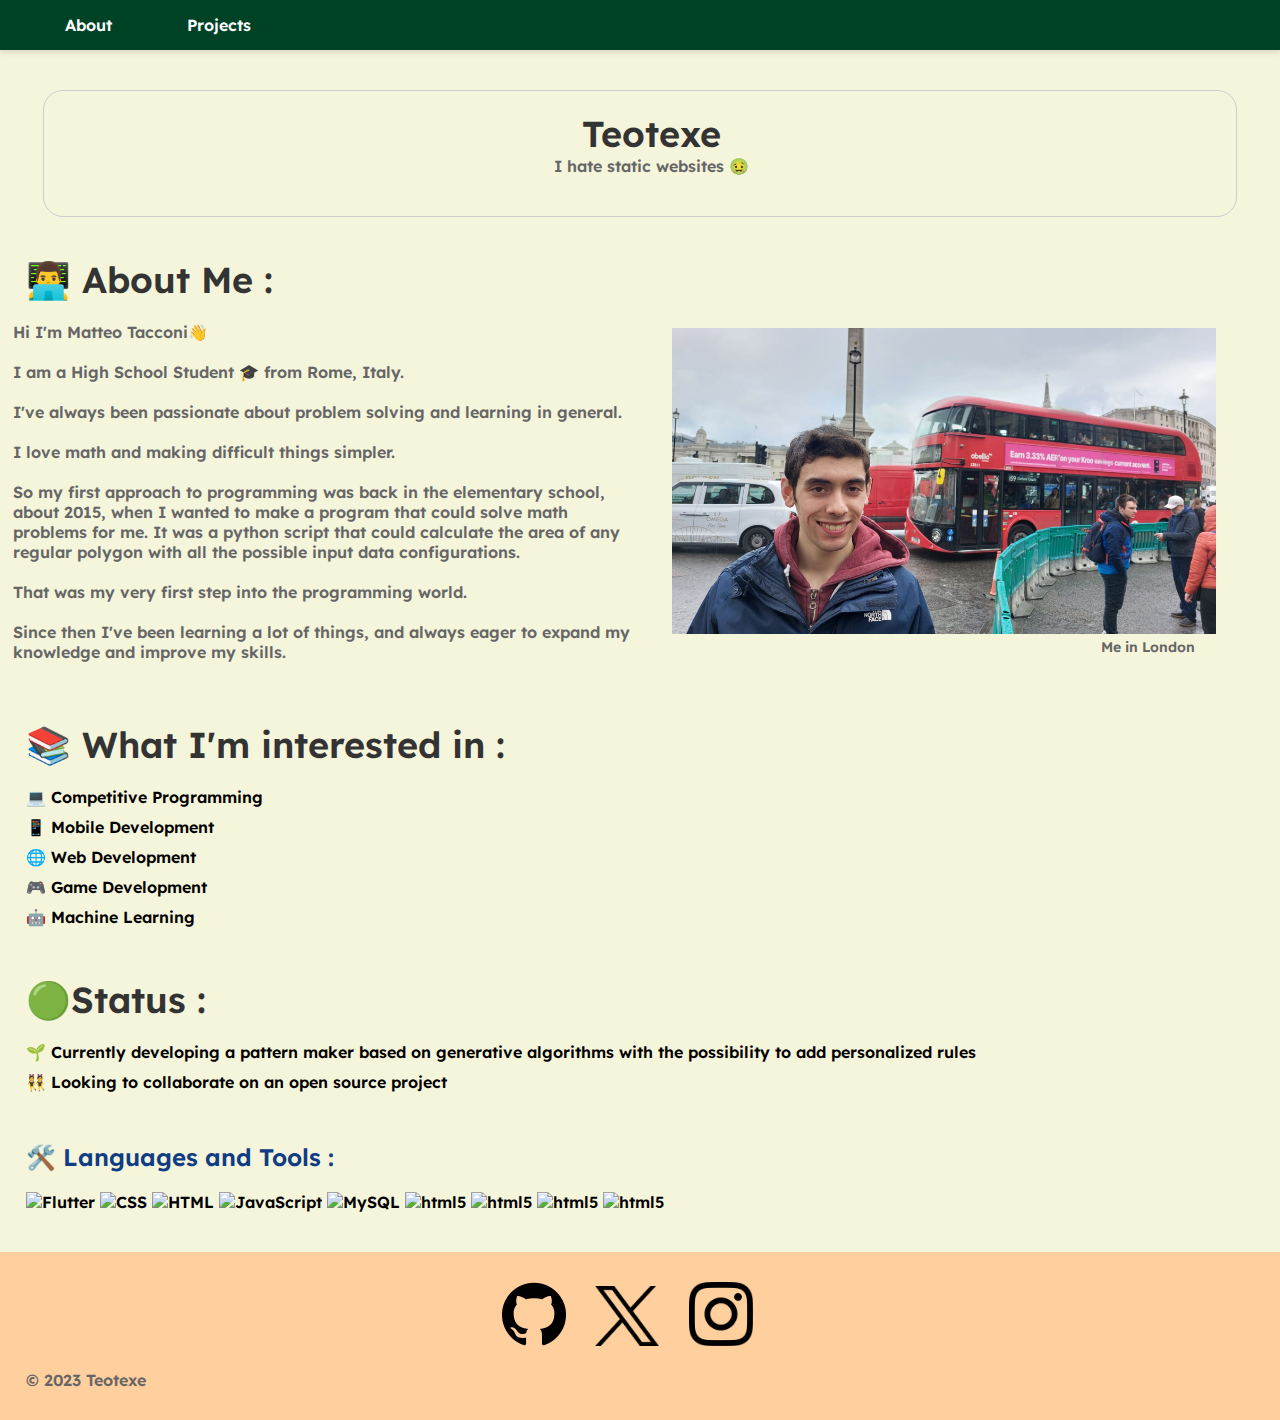
==== index.html @ 50fefe19 "First commit" ====
<!DOCTYPE html>
<html lang="en">
<head>
    <meta charset="UTF-8">
    <meta name="viewport" content="width=device-width, initial-scale=1.0">
    <title>Teotexe</title>
    <link rel="stylesheet" href="index.css"> <!-- You can create a separate CSS file for styling -->
</head>
<body>
    <header>
        <nav>
            <ul>
                <li><a>About</a></li>
                <li><a href="Projects/projects.html">Projects</a></li>
            </ul>
        </nav>
    </header>

    <br><br>

    <div class="container">
        <h1>Teotexe</h1>
        <p>I hate static websites 🤢</p>
    </div>

    <br><br>

    <h1>👨‍💻 About Me :</h1>
    <br>
    <section class="description">
        <div class="description-content">
            <div class="description-text">
                <p>Hi I'm Matteo Tacconi👋</p>
                <p>I am a High School Student 🎓 from <strong>Rome</strong>, Italy.</p>
                <p>I've always been passionate about problem solving and learning in general.</p>
                <p>I love math and making difficult things simpler.</p>
                <p>So my first approach to programming was back in the elementary school, about 2015, when I wanted to make a program that could solve math problems for me. It was a python script that could calculate the area of any regular polygon with all the possible input data configurations.</p>
                <p>That was my very first step into the programming world.</p>
                <p>Since then I've been learning a lot of things, and always eager to expand my knowledge and improve my skills.</p>
            </div>
            <div class="description-image">
                <img src="Images/Me.jpg" alt="Me" />
                <p>Me in London</p>
            </div>
        </div>
    </section>

    <br><br>


    <h1>📚 What I'm interested in :</h1>
    <br>
    <ul>
        <li>💻 Competitive Programming</li>
        <li>📱 Mobile Development</li>
        <li>🌐 Web Development</li>
        <li>🎮 Game Development</li>
        <li>🤖 Machine Learning</li>
    </ul>
    

    <br><br>

    <h1> 🟢Status :</h1>
    <br>
    <ul>
        <li>🌱 Currently developing a pattern maker based on generative algorithms with the possibility to add personalized rules</li>
        <li>👯 Looking to collaborate on an open source project</li>
    </ul>

    <br><br>

    <h2>🛠️ Languages and Tools :</h2>
    <br>
    <div style="margin-left: 2%;">
        <img src="https://raw.githubusercontent.com/devicons/devicon/master/icons/flutter/flutter-original.svg" title="Flutter" alt="Flutter" width="40" height="40" />
        <img src="https://raw.githubusercontent.com/devicons/devicon/master/icons/css3/css3-plain-wordmark.svg" title="CSS3" alt="CSS" width="40" height="40" />
        <img src="https://raw.githubusercontent.com/devicons/devicon/master/icons/html5/html5-original.svg" title="HTML5" alt="HTML" width="40" height="40" />
        <img src="https://raw.githubusercontent.com/devicons/devicon/master/icons/javascript/javascript-original.svg" title="JavaScript" alt="JavaScript" width="40" height="40" />
        <img src="https://raw.githubusercontent.com/devicons/devicon/master/icons/mysql/mysql-original-wordmark.svg" title="MySQL" alt="MySQL" width="40" height="40" />
        <img src="https://upload.wikimedia.org/wikipedia/commons/1/19/C_Logo.png" alt="html5" width="40" height="40" />
        <img src="https://upload.wikimedia.org/wikipedia/commons/thumb/1/18/ISO_C%2B%2B_Logo.svg/1822px-ISO_C%2B%2B_Logo.svg.png" alt="html5" width="40" height="40" />
        <img src="https://upload.wikimedia.org/wikipedia/commons/thumb/c/c3/Python-logo-notext.svg/1869px-Python-logo-notext.svg.png" alt="html5" width="40" height="40" />
        <img src="https://static-00.iconduck.com/assets.00/jquery-icon-icon-512x507-kvrw1iok.png" alt="html5" height="40" width="40" />
    </div>
    
    <br><br>

    <footer class="footer">
        <div>
            <a href="https://github.com/teotexe"><img src="Images/Github.png"></a>
            <a href="https://x.com/teotxx"><img src="Images/X.png"></a>
            <a href="https://instagram.com/teotexe"><img src="Images/Insta.png"></a>
            <p>&copy; 2023 Teotexe</p>
        </div>
    </footer>
</body>
</html>
---- index.css ----
@font-face {
    font-family: 'Roboto';
    src: url('../Fonts/LexendDeca-SemiBold.ttf') format('truetype');
}

/* Reset some default styles for consistency */
body, h1, h2, p, ul, li {
    margin: 0;
    padding: 0;
}

/* Set a background color and font family */
body {
    background-color: #F5F5DC; /* White background */
    font-family: 'Roboto', sans-serif;
}

/* 004225
F5F5DC
FFB000
FFCF9D */

/* Style the header and navigation */
header {
    background-color: #004225; /* Google Blue */
    color: #fff;
    padding: 15px;
    box-shadow: 0px 3px 5px rgba(0, 0, 0, 0.1);
}

nav ul {
    list-style: none;
}

nav ul li {
    display: inline;
    margin-right: 20px;
}

nav ul li a {
    color: #fff;
    text-decoration: none;
    font-weight: bold;
}

h1 {
    font-size: 36px;
    color: #333; 
    margin-left: 2%;
}

h2 {
    font-size: 24px;
    color: #0f3c84; /* Google Blue */
    margin-left: 2%;
}

p {
    font-size: 16px;
    color: #666; /* Slightly dark text color */
    margin-bottom: 20px;
    margin-left: 2%;
}

/* Style the contact information */
ul {
    list-style: none;
}

ul li {
    margin-bottom: 10px;
    margin-left: 2%;
}

ul li a {
    color: #4285f4; /* Google Blue */
    text-decoration: none;
    margin-left: 2%;
}

/* Style the footer */
footer {
    background-color: #f2f2f2; /* Light gray background */
    padding: 10px 0;
    text-align: center;
    font-size: 14px;
    color: #666; /* Slightly dark text color */
}

.container {
    text-align: center;
    border: 1px solid #ccc;
    padding: 20px;
    border-radius: 20px;
    width: 90%;
    margin: 0 auto;
}

.description {
    display: flex; /* Set the display property to flex */
    justify-content: space-between; /* Space items evenly horizontally */
}

.description-content {
    display: flex; /* Set the display property to flex */
    align-items: center; /* Align items vertically in the center */
}

.description-text {
    flex: 1; /* Allow the text to grow and take available space */
    max-width: 50%;
    text-align: left;
}

.description-image {
    flex: 1; /* Allow the image to grow and take available space */
    max-width: 50%;
    align-content: right;
}

.description-image img {
    margin-left: 5%;
    width: 85%; /* Make the image fill its container */
    height: auto; /* Maintain the image's aspect ratio */
}

.description-image p {
    margin-left: 72%;
    font-size: 14px;
    color: #666; /* Slightly dark text color */
}

footer {
    background-color: #FFCF9D;
    padding: 10px 0;
    text-align: center;
    font-size: 14px;
    color: #666;
    width: 100%;
}

.footer p {
    flex: 1;
    max-width: 50%;
    text-align: left;
    margin-left: 2%;
    margin-top: 20px;
}

.footer img {
    flex: 1;
    max-width: 50%;
    text-align: right;
    margin-right: 2%;
    margin-top: 20px;
    width: 5%;
    height: 5%;
}
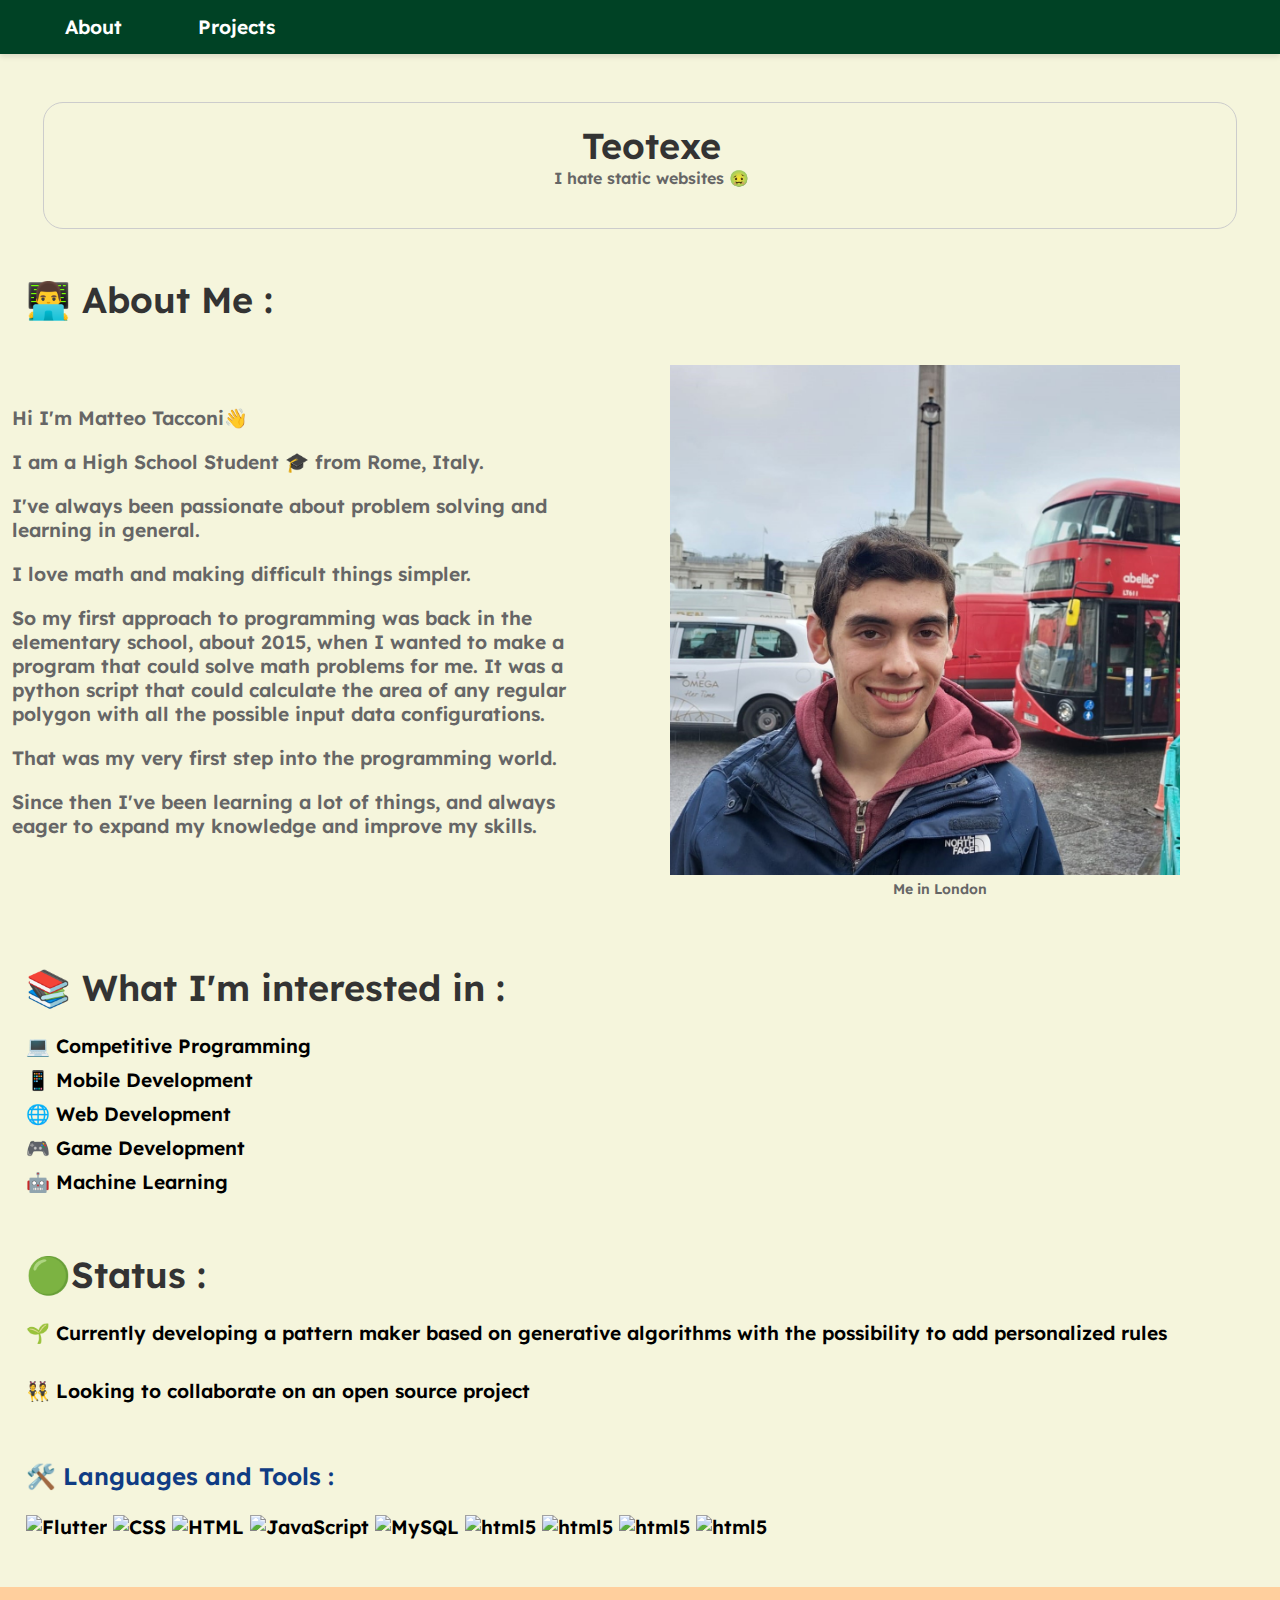
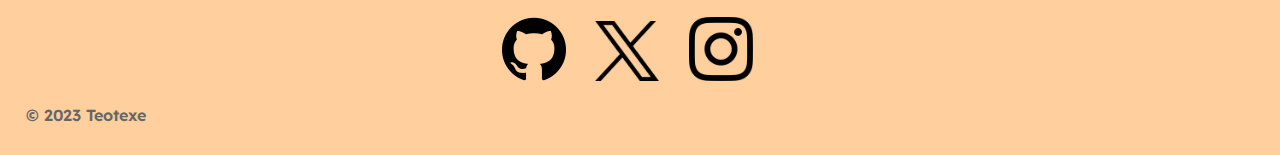
==== commit 7ec168ff: "Adjusted for mobile view" ====
--- a/index.html
+++ b/index.html
@@ -4,13 +4,21 @@
     <meta charset="UTF-8">
     <meta name="viewport" content="width=device-width, initial-scale=1.0">
     <title>Teotexe</title>
-    <link rel="stylesheet" href="index.css"> <!-- You can create a separate CSS file for styling -->
+    <link rel="stylesheet" href="index.css"> 
+    <script src="index.js"></script>
 </head>
 <body>
     <header>
-        <nav>
+        <div class="mobile-menu">
+            <button class="menu-button" onclick="toggleMobileMenu()">☰</button>
+            <div class="dropdown-content" id="mobile-dropdown">
+                <a href="index.html">About</a>
+                <a href="Projects/projects.html">Projects</a>
+            </div>
+        </div>
+        <nav class="desktop-menu">
             <ul>
-                <li><a>About</a></li>
+                <li><a href="index.html">About</a></li>
                 <li><a href="Projects/projects.html">Projects</a></li>
             </ul>
         </nav>
@@ -38,10 +46,10 @@
                 <p>That was my very first step into the programming world.</p>
                 <p>Since then I've been learning a lot of things, and always eager to expand my knowledge and improve my skills.</p>
             </div>
-            <div class="description-image">
-                <img src="Images/Me.jpg" alt="Me" />
-                <p>Me in London</p>
-            </div>
+            <figure class="description-image">
+                <img src="Images/Me.jpg" alt="Me"/>
+                <figcaption>Me in London</figcaption>
+            </figure>
         </div>
     </section>
 
@@ -65,6 +73,7 @@
     <br>
     <ul>
         <li>🌱 Currently developing a pattern maker based on generative algorithms with the possibility to add personalized rules</li>
+        <br>
         <li>👯 Looking to collaborate on an open source project</li>
     </ul>
 
--- a/index.css
+++ b/index.css
@@ -1,6 +1,6 @@
 @font-face {
     font-family: 'Roboto';
-    src: url('../Fonts/LexendDeca-SemiBold.ttf') format('truetype');
+    src: url('Fonts/LexendDeca-SemiBold.ttf') format('truetype');
 }
 
 /* Reset some default styles for consistency */
@@ -13,6 +13,7 @@
 body {
     background-color: #F5F5DC; /* White background */
     font-family: 'Roboto', sans-serif;
+    font-size: 1.5vw; /* Base font size is 16px */
 }
 
 /* 004225
@@ -97,8 +98,10 @@
 }
 
 .description {
-    display: flex; /* Set the display property to flex */
-    justify-content: space-between; /* Space items evenly horizontally */
+    display: flex;
+	flex-direction :column;
+	align-items: center;
+	justify-items: center;
 }
 
 .description-content {
@@ -110,11 +113,24 @@
     flex: 1; /* Allow the text to grow and take available space */
     max-width: 50%;
     text-align: left;
+    font-size: auto;
+}
+
+.description-text p {
+    font-size: 1.5vw;
+}
+
+figcaption {
+    text-align: center;
+    font-family: 'Roboto', sans-serif;
+    font-size: 14px;
+    color: #666; /* Slightly dark text color */
 }
 
 .description-image {
     flex: 1; /* Allow the image to grow and take available space */
     max-width: 50%;
+    max-height: fit-content;
     align-content: right;
 }
 
@@ -122,12 +138,6 @@
     margin-left: 5%;
     width: 85%; /* Make the image fill its container */
     height: auto; /* Maintain the image's aspect ratio */
-}
-
-.description-image p {
-    margin-left: 72%;
-    font-size: 14px;
-    color: #666; /* Slightly dark text color */
 }
 
 footer {
@@ -155,4 +165,114 @@
     margin-top: 20px;
     width: 5%;
     height: 5%;
-}+}
+
+.menu-button {
+    display: none;
+    background-color: transparent;
+    border: none;
+    color: #fff;
+    font-size: 24px;
+    cursor: pointer;
+}
+
+/* Style for the mobile dropdown menu */
+.dropdown-content {
+    display: none;
+    position: absolute;
+    background-color: #004225; /* Google Blue */
+    min-width: 160px;
+    z-index: 1;
+}
+
+/* Style for the links in the mobile dropdown menu */
+.dropdown-content a {
+    color: #fff;
+    padding: 12px 16px;
+    text-decoration: none;
+    display: block;
+}
+
+/* Show the mobile dropdown menu when the button is clicked */
+.show {
+    display: block;
+}
+
+
+/* Media query for screens smaller than 768px (typical mobile screens) */
+@media (max-width: 720px) {
+    body {
+        font-size: 3vw; /* Adjust font size for smaller screens */
+    }
+
+    header {
+        padding: 10px; /* Reduce header padding */
+    }
+    
+    .desktop-menu {
+        display: none;
+    }
+
+    .menu-button {
+        display: block;
+    }
+
+    .mobile-menu {
+        display: block;
+    }
+
+    h1 {
+        font-size: 4vw; /* Decrease heading font size */
+    }
+
+    h2 {
+        font-size: 4vw; /* Decrease heading font size */
+    }
+
+    .description-content {
+        flex-direction: column;
+        align-items: center;
+    }
+
+    .description-text {
+        text-align: center;
+        margin: 10px 0; /* Reduce the vertical margin around text */
+        max-width: 100%;
+    }
+
+    .description-text p{
+        font-size: 3vw;
+    }
+
+    .description-image {
+        flex: 1; /* Allow the image to grow and take available space */
+        max-width: 100%;
+        max-height: fit-content;
+        align-content: right;
+    }
+    
+    .description-image img {
+        margin-left: 5%;
+        width: 85%; /* Make the image fill its container */
+        height: auto; /* Maintain the image's aspect ratio */
+    }
+
+    .container {
+        padding: 10px; /* Add padding to the container for page sides */
+    }
+
+    ul {
+        margin-left: 2%; /* Add margin to lists */
+    }
+
+    .tools img {
+        width: 30px; /* Decrease icon size */
+        height: 30px;
+        margin-right: 5px; /* Add some space between icons */
+    }
+
+    .footer img {
+        width: 20px; /* Decrease social media icon size */
+        height: 20px;
+    }
+}
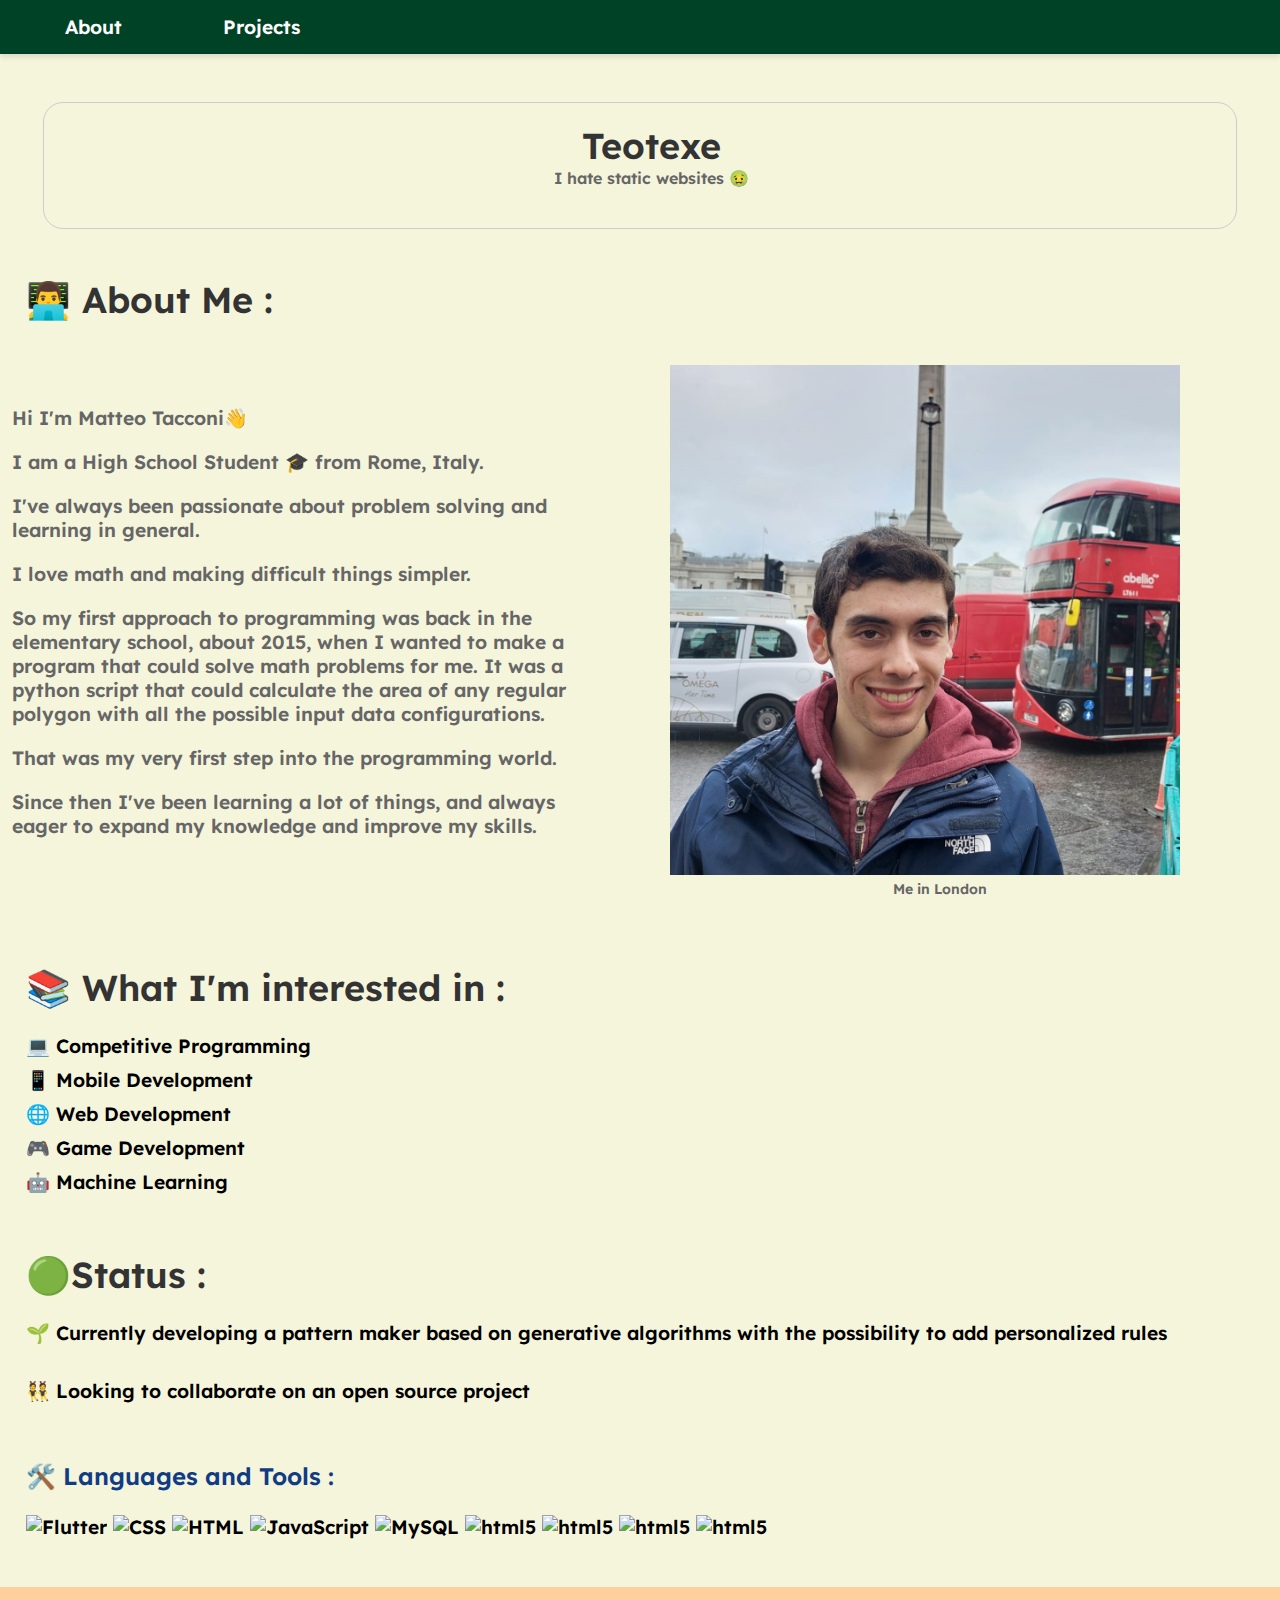
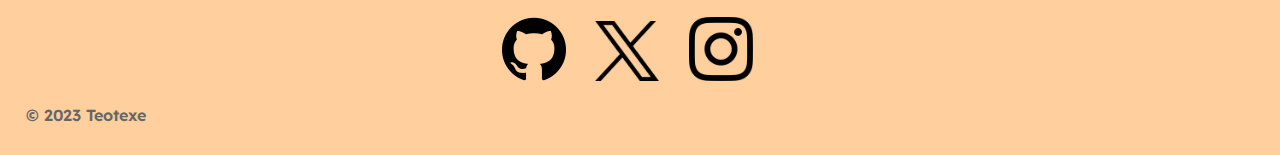
==== commit 90649ef9: "Minor adjustments" ====
--- a/index.html
+++ b/index.html
@@ -18,7 +18,7 @@
         </div>
         <nav class="desktop-menu">
             <ul>
-                <li><a href="index.html">About</a></li>
+                <li><a href="index.html">About</a><a></a></li>
                 <li><a href="Projects/projects.html">Projects</a></li>
             </ul>
         </nav>
--- a/index.css
+++ b/index.css
@@ -23,10 +23,14 @@
 
 /* Style the header and navigation */
 header {
-    background-color: #004225; /* Google Blue */
+    background-color: #004225;
     color: #fff;
     padding: 15px;
     box-shadow: 0px 3px 5px rgba(0, 0, 0, 0.1);
+}
+
+nav {
+    font-size: 1.5vw;
 }
 
 nav ul {
@@ -40,6 +44,7 @@
 
 nav ul li a {
     color: #fff;
+    font-size: 1.5vw;
     text-decoration: none;
     font-weight: bold;
 }
@@ -200,7 +205,7 @@
 
 
 /* Media query for screens smaller than 768px (typical mobile screens) */
-@media (max-width: 720px) {
+@media (max-width: 768px) {
     body {
         font-size: 3vw; /* Adjust font size for smaller screens */
     }
